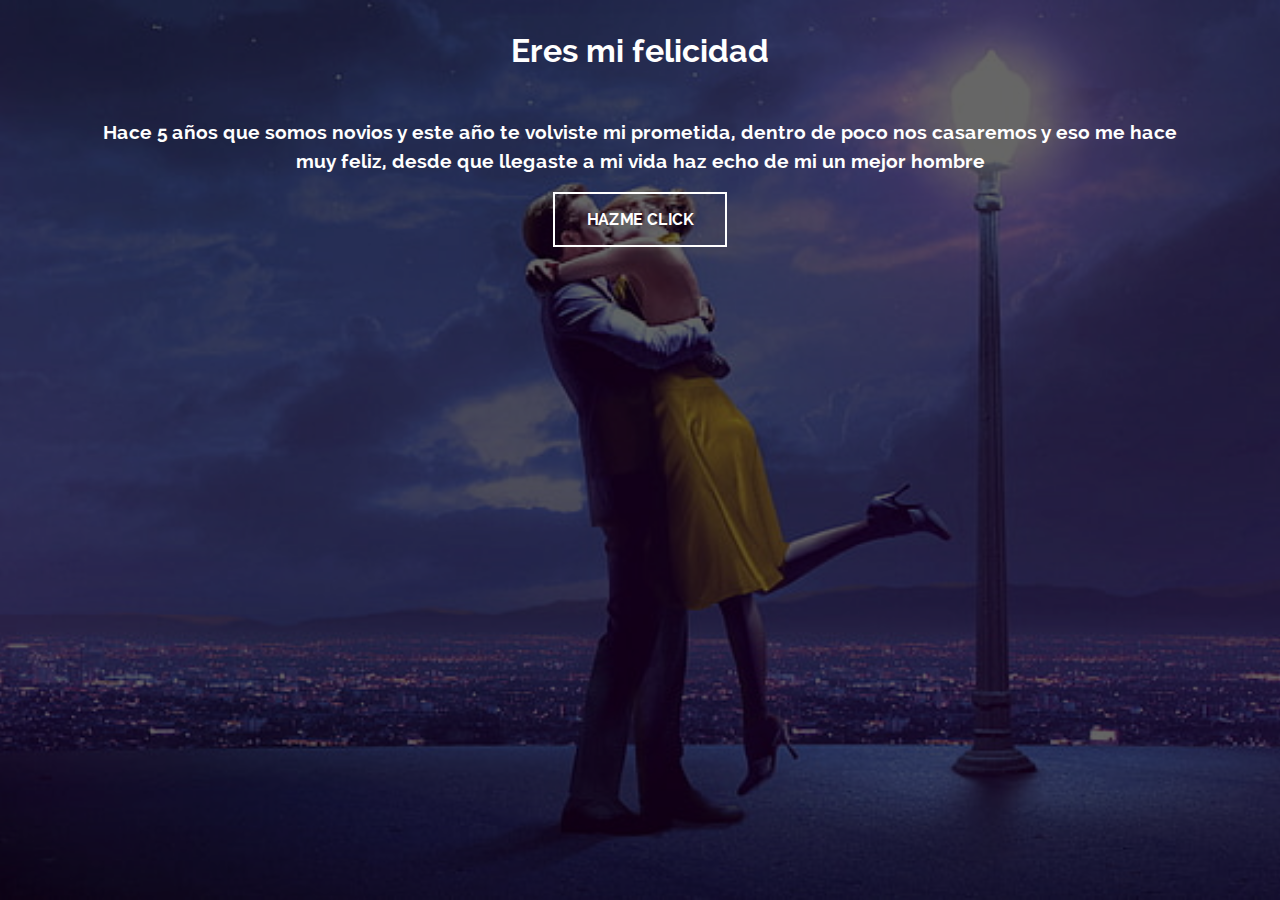
==== pagina-a.html @ 11b604ab "iniciando" ====
<html>
<head>
	<meta charset="UTF-8">
	<title>FELIZ CUMPLEAÑOS ANDREA</title>
	<link rel="icon" type="image/png" href="favicon.png"/>
	<link rel="stylesheet" href="style.css">
	<link rel="stylesheet" href="bootstrap.min.css">
	<link rel="stylesheet" href="font-awesome.min.css">
	<link rel="stylesheet" href="animate.css">
<body>

<div class="preloader">
	<div><p>FELIZ CUMPLEAÑOS <br> ANDREA</p></div>
  <div class="circle circle_green"></div>
  <div class="circle circle_red"></div>
</div>
			<div class="img-bg"  style="background: url(bg.jpg);">
<div class="capa-bg">
	<div class="container">
					<div class="text-center">
						<h2 class=" wow bounceInDown"  data-wow-duration="1s" data-wow-delay="0.5s">Eres mi felicidad</h2>
						<p>Hace 5 años que somos novios y este año te volviste mi prometida, dentro de poco nos casaremos y eso me hace muy feliz, desde que llegaste a mi vida haz echo de mi un mejor hombre </p>
<div style="margin: 2rem 0;">
						<a href="pagina-b.html">Hazme Click</a>
			</div>
			</div>
	</div>
	</div>
	</div>

</body>
		<script src="jquery-3.3.1.js"></script>
		<script src="bootstrap.min.js"></script>
		<script src="wow.js"></script>

<script>
	$(document).ready(function () {
		$('.preloader').fadeOut('600');
		$('body').css('overflow-y', 'auto');
	});
</script>
		<script>
			new WOW().init();
		</script>
</html>
---- style.css ----
body{
  font-size: 10px;
  overflow-y: hidden;
}


.preloader {
  display: flex;
  justify-content: center;
  align-items: center;
  width: 100%;
  min-height: 100vh;
}

.preloader p{
      position: absolute;
      top: 229px;
      font-family: 'Raleway';
      left: 10%;
      color: purple;
      text-align: center;
      font-size: 2.3rem;
}


.circle {
  width: 26px;
  height: 26px;
  border-radius: 50%;
}

.circle_green {
  background-color: #05c196;
  transform: translateX(13px);
  animation: animate-green 2s linear infinite;
}

.circle_red {
  background-color: #f01753;
  transform: translateX(-13px);
  animation: animate-red 2s linear infinite;
}

@keyframes animate-green {
  0% {
    background-color: #560e5c;
  }

  3% {
    background-color: #560e5c;
    transform: translateX(13px);
  }
  
  9% {
    background-color: #05c196;
    transform: translateX(-20px);
  }
  
  14% {
    transform: translateX(2px);
  }

  18% {
    transform: translateX(-12px);
  }

  21% {
    transform: translateX(-3px);
  }

  23% {
    transform: translateX(-9px);
  }

  24% {
    transform: translateX(-7px);
  }

  30% {
    transform: translateX(-7px) scale(1);
    animation-timing-function: cubic-bezier(.6, 0, 1, 1);
  }

  43% {
    z-index: -1;
    transform: translateX(13px) scale(.6);
    animation-timing-function: cubic-bezier(0, 0, .4, 1);
  }

  56% {
    z-index: 1;
    transform: translateX(33px) scale(1);
    animation-timing-function: cubic-bezier(.6, 0, 1, 1);
  }
  
  69% {
    transform: translateX(13px) scale(1.4);
    animation-timing-function: cubic-bezier(0, 0, .4, 1);
  }

  82% {
    z-index: 1;
    background-color: #05c196;
    transform: translateX(-7px) scale(1);
    animation-timing-function: ease-in;
  }

  98% {
    background-color: #560e5c;
    transform: translateX(13px);
  }

  100% {
    background-color: #560e5c;
  }
}

@keyframes animate-red {
  0% {
    background-color: #560e5c;
  }

  3% {
    background-color: #560e5c;
    transform: translateX(-13px);
  }
  
  9% {
    background-color: #f01753;
    transform: translateX(20px);
  }
  
  14% {
    transform: translateX(-2px);
  }

  18% {
    transform: translateX(12px);
  }

  21% {
    transform: translateX(3px);
  }

  23% {
    transform: translateX(9px);
  }

  24% {
    transform: translateX(7px);
  }

  30% {
    transform: translateX(7px) scale(1);
    animation-timing-function: cubic-bezier(.6, 0, 1, 1);
  }

  43% {
    transform: translateX(-13px) scale(1.4);
    animation-timing-function: cubic-bezier(0, 0, .4, 1);
  }

  56% {
    transform: translateX(-33px) scale(1);
    animation-timing-function: cubic-bezier(.6, 0, 1, 1);
  }

  69% {
    transform: translateX(-13px) scale(.6);
    animation-timing-function: cubic-bezier(0, 0, .4, 1);
  }

  82% {
    background-color: #f01753;
    transform: translateX(7px) scale(1);
    animation-timing-function: ease-in;
  }

  98% {
    background-color: #560e5c;
    transform: translateX(-13px);
  }

  100% {
    background-color: #560e5c;
  }
}




@font-face {
  font-family: 'Raleway';
  src: url('fonts/Raleway-Bold.woff2') format('woff2'),
  url('fonts/Raleway-Bold.woff') format('woff');
  font-weight: bold;
  font-style: normal;
}

@font-face {
  font-family: 'Raleway-ligera';
  src: url('fonts/Raleway-Regular.woff2') format('woff2'),
  url('fonts/Raleway-Regular.woff') format('woff');
  font-weight: normal;
  font-style: normal;
}


.img-bg{
    background-size: cover !important;
    height: 100vh !important;
    background-repeat: no-repeat !important;
    background-position: center !important; 
    position: relative !important;
}


.capa-bg p{
  font-size: 1.2rem;
  color: #fff;
  font-family: 'Raleway';
  margin: 1rem 0;
}

.capa-bg{
  background: #0009 !important;
  width: 100% !important;
  height: 100vh !important;
  position: absolute !important;
}

h2{
  padding:  2rem 0;
  font-family: 'Raleway';
  color: #fff;
}

a{
border: 2px solid #fff;
font-size: 1rem;
font-family: 'Raleway';
color: #fff !important;
padding: 1rem 2rem;
transition: 0.5s;
text-transform: uppercase;
text-decoration: none !important; 
}

a:hover{
  background: #fff;
  color: purple !important;
  transition: 0.5s;
}

@media (max-width: 600px) {
  .preloader p{
      position: absolute;
      top: 229px;
      font-family: 'Raleway';
      left: 10%;
      color: purple;
      text-align: center;
      font-size: 2.3rem;
    }
}
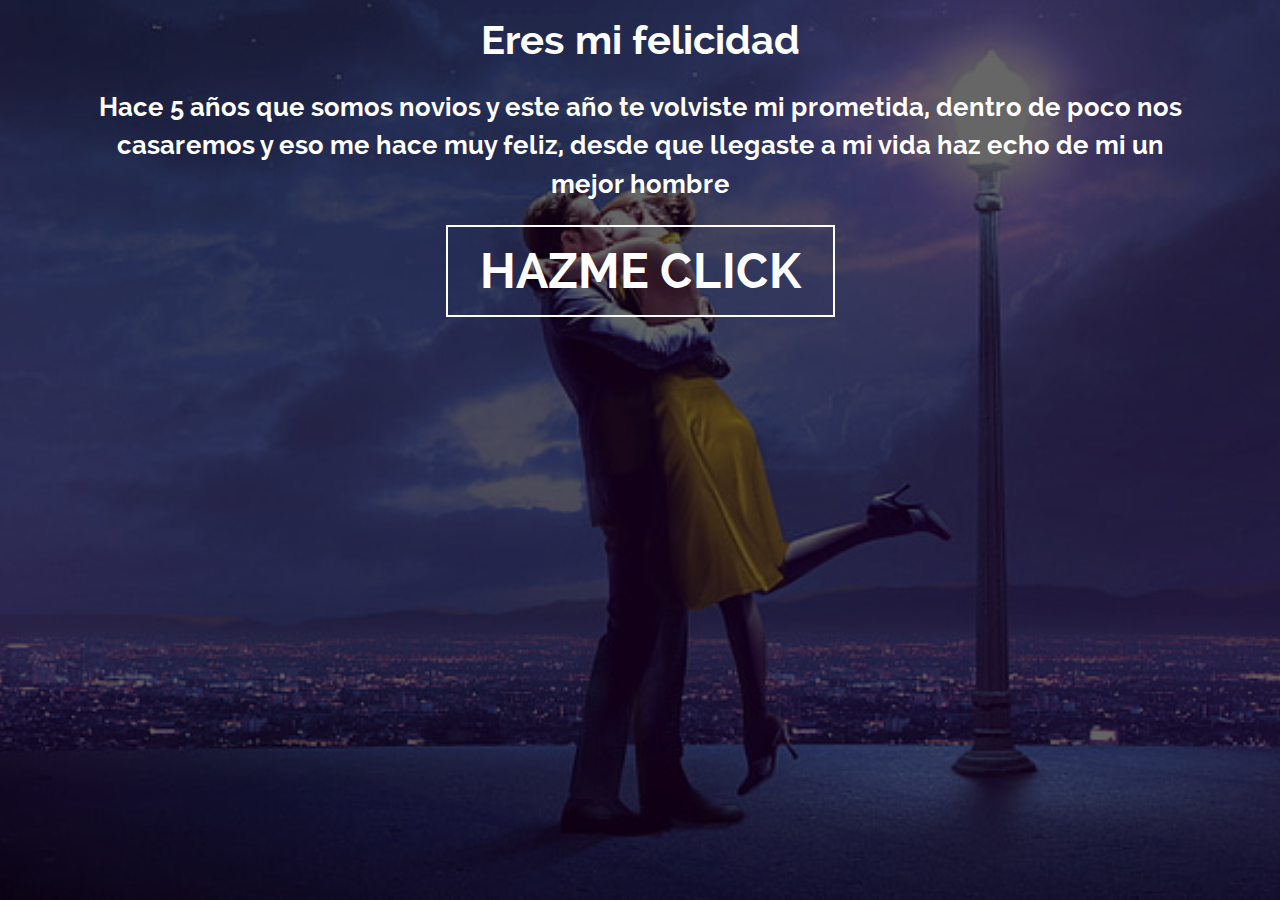
==== commit 4c27fe84: "nuevos 3" ====
--- a/pagina-a.html
+++ b/pagina-a.html
@@ -18,7 +18,7 @@
 <div class="capa-bg">
 	<div class="container">
 					<div class="text-center">
-						<h2 class=" wow bounceInDown"  data-wow-duration="1s" data-wow-delay="0.5s">Eres mi felicidad</h2>
+						<h1>Eres mi felicidad</h1>
 						<p>Hace 5 años que somos novios y este año te volviste mi prometida, dentro de poco nos casaremos y eso me hace muy feliz, desde que llegaste a mi vida haz echo de mi un mejor hombre </p>
 <div style="margin: 2rem 0;">
 						<a href="pagina-b.html">Hazme Click</a>
--- a/style.css
+++ b/style.css
@@ -1,6 +1,6 @@
 
 body{
-  font-size: 10px;
+  font-size: 20px;
   overflow-y: hidden;
 }
 
@@ -20,7 +20,7 @@
       left: 10%;
       color: purple;
       text-align: center;
-      font-size: 2.3rem;
+      font-size: 3rem;
 }
 
 
@@ -217,10 +217,9 @@
 
 
 .capa-bg p{
-  font-size: 1.2rem;
+  font-size: 1.6rem;
   color: #fff;
   font-family: 'Raleway';
-  margin: 1rem 0;
 }
 
 .capa-bg{
@@ -230,15 +229,16 @@
   position: absolute !important;
 }
 
-h2{
-  padding:  2rem 0;
+h1{
+  padding:  1rem 0;
   font-family: 'Raleway';
   color: #fff;
+  
 }
 
 a{
 border: 2px solid #fff;
-font-size: 1rem;
+font-size: 3rem;
 font-family: 'Raleway';
 color: #fff !important;
 padding: 1rem 2rem;
@@ -261,6 +261,6 @@
       left: 10%;
       color: purple;
       text-align: center;
-      font-size: 2.3rem;
+      font-size: 4.3rem;
     }
 }
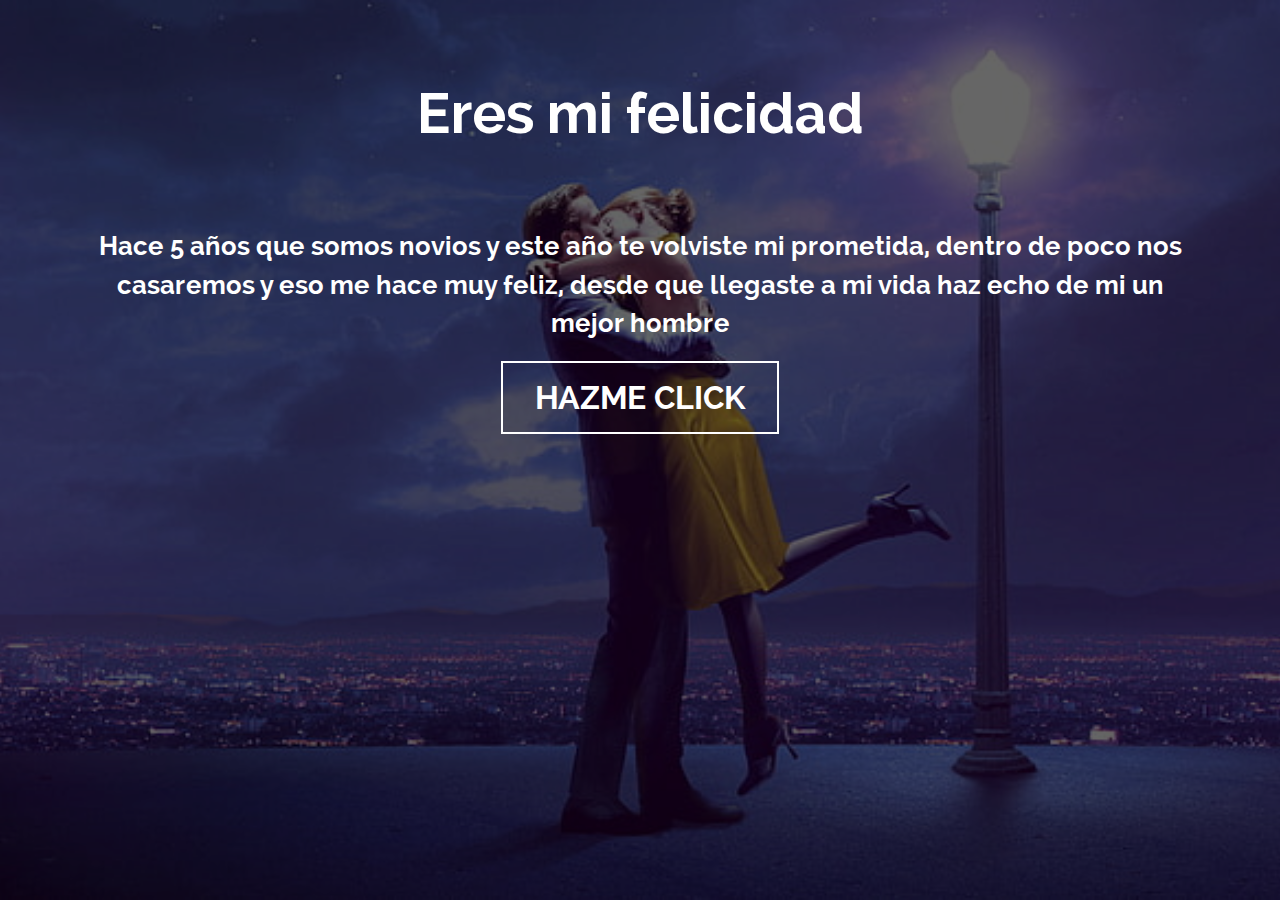
==== commit 8ffde45f: "arreglos de frontend" ====
--- a/pagina-a.html
+++ b/pagina-a.html
@@ -18,7 +18,7 @@
 <div class="capa-bg">
 	<div class="container">
 					<div class="text-center">
-						<h1>Eres mi felicidad</h1>
+						<h1 class="titulo">Eres mi felicidad</h1>
 						<p>Hace 5 años que somos novios y este año te volviste mi prometida, dentro de poco nos casaremos y eso me hace muy feliz, desde que llegaste a mi vida haz echo de mi un mejor hombre </p>
 <div style="margin: 2rem 0;">
 						<a href="pagina-b.html">Hazme Click</a>
--- a/style.css
+++ b/style.css
@@ -15,9 +15,9 @@
 
 .preloader p{
       position: absolute;
-      top: 229px;
+      top: 100px;
       font-family: 'Raleway';
-      left: 10%;
+      left: 32%;
       color: purple;
       text-align: center;
       font-size: 3rem;
@@ -229,16 +229,16 @@
   position: absolute !important;
 }
 
-h1{
-  padding:  1rem 0;
+.titulo{
+  margin: 5rem 0;
   font-family: 'Raleway';
   color: #fff;
-  
+  font-size: 3.5rem;
 }
 
 a{
 border: 2px solid #fff;
-font-size: 3rem;
+font-size: 2rem;
 font-family: 'Raleway';
 color: #fff !important;
 padding: 1rem 2rem;
